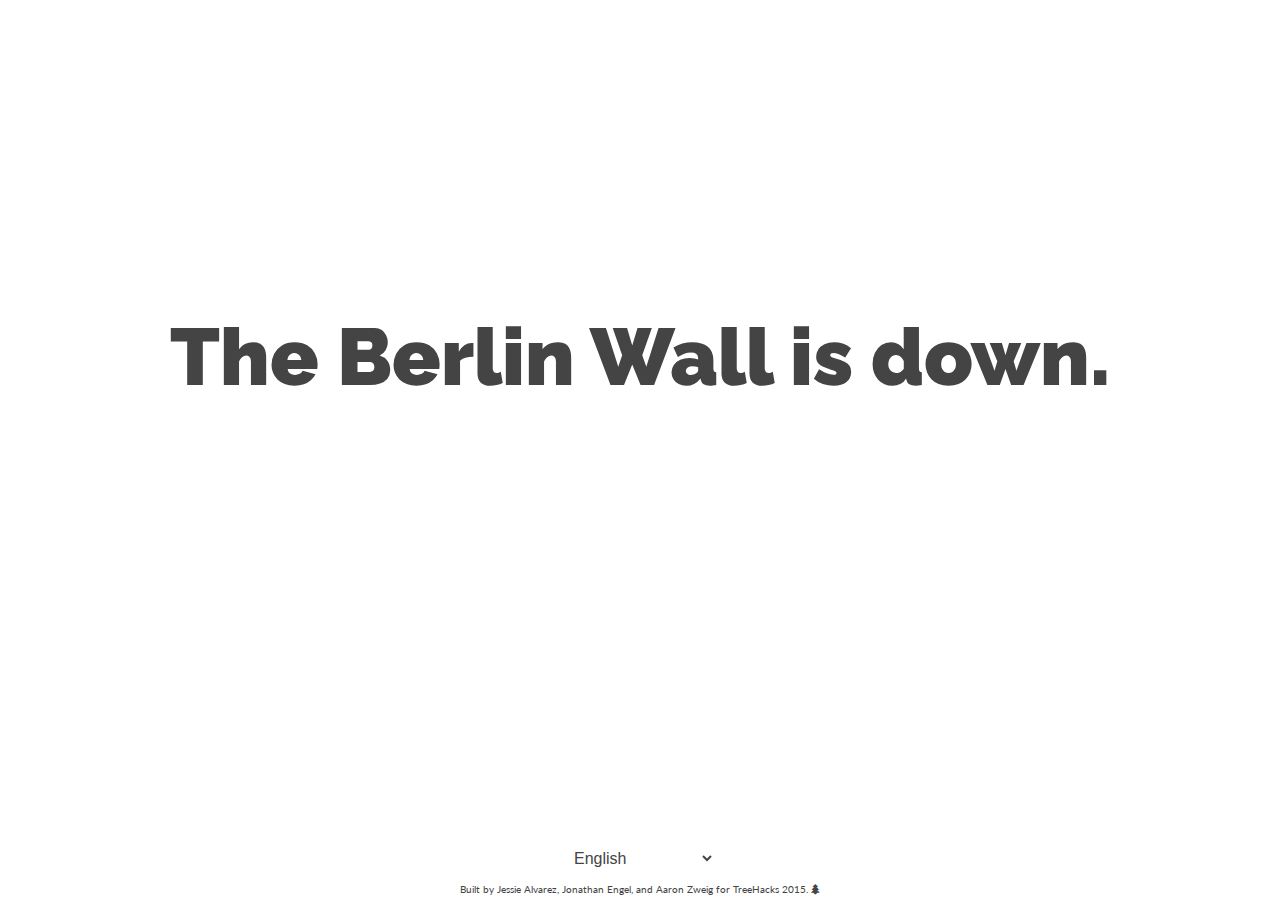
==== index.html @ 07a872fe "Added selected value (English)" ====
<!DOCTYPE html>
<html>

<head>
    <link href='http://fonts.googleapis.com/css?family=Lato:400,900|Raleway:600,800,700|Oswald:700' rel='stylesheet' type='text/css'>
    <link rel="stylesheet" href="http://maxcdn.bootstrapcdn.com/font-awesome/4.3.0/css/font-awesome.min.css">
    <link type="text/css" rel="stylesheet" href="scss/style.css" />
    <title>YES - Is it down?</title>
    <meta charset="utf-8">
</head>

<body>
    <div class="container">
        <div id="message">
            <h1 id="messageText">The Berlin Wall is down.</h1>
        </div>
    </div>

    <footer>

        <form id="language">
            <select onchange="this.form.submit()">
                <option selected value="english">English</option>
                <option value="german">Deutsch</option>
                <option value="french">Français</option>
                <option value="russian">Русский</option>
            </select>
        </form>
        <span>Built by Jessie Alvarez, Jonathan Engel, and Aaron Zweig for TreeHacks 2015. <i class="fa fa-tree"></i></span>
    </footer>
    <script src="date.js"></script>
</body>

</html>
---- scss/style.css ----
/* line 1, /Users/jessiealvarez/TreeHacks/Berlin-Wall/scss/style.scss */
html {
  max-height: 100%; }

/* line 5, /Users/jessiealvarez/TreeHacks/Berlin-Wall/scss/style.scss */
body {
  background-image: url('../img/concrete_seamless.png');
  color: #444;
  font-family: 'Lato', sans-serif;
  max-height: 100%;
  margin: 20% 0 100px 0; }

/* line 14, /Users/jessiealvarez/TreeHacks/Berlin-Wall/scss/style.scss */
.container {
  width: 85%;
  margin: 0 auto;
  text-align: center; }

/* line 20, /Users/jessiealvarez/TreeHacks/Berlin-Wall/scss/style.scss */
#message {
  text-align: center; }

/* line 24, /Users/jessiealvarez/TreeHacks/Berlin-Wall/scss/style.scss */
h1 {
  color: #444;
  display: inline-block;
  font-family: 'Raleway', sans-serif;
  font-weight: 900;
  font-size: 5em; }

/* line 32, /Users/jessiealvarez/TreeHacks/Berlin-Wall/scss/style.scss */
footer {
  width: 100%;
  height: 60px;
  text-align: center;
  vertical-align: middle;
  position: absolute;
  left: 0;
  bottom: 0; }

/* line 42, /Users/jessiealvarez/TreeHacks/Berlin-Wall/scss/style.scss */
footer span {
  font-size: 10px; }

/* line 46, /Users/jessiealvarez/TreeHacks/Berlin-Wall/scss/style.scss */
form {
  margin: 0;
  padding: 0; }

/* line 51, /Users/jessiealvarez/TreeHacks/Berlin-Wall/scss/style.scss */
select {
  margin-bottom: 0;
  background: transparent;
  color: #444;
  width: 150px;
  padding: 5px 35px 5px 5px;
  font-size: 1em;
  height: 37px;
  border: none; }

/*target Internet Explorer 9 and Internet Explorer 10:*/
@media screen and (min-width: 0\0) {
  /* line 64, /Users/jessiealvarez/TreeHacks/Berlin-Wall/scss/style.scss */
  select {
    background: none;
    padding: 5px; }
 }

/*# sourceMappingURL=style.css.map */
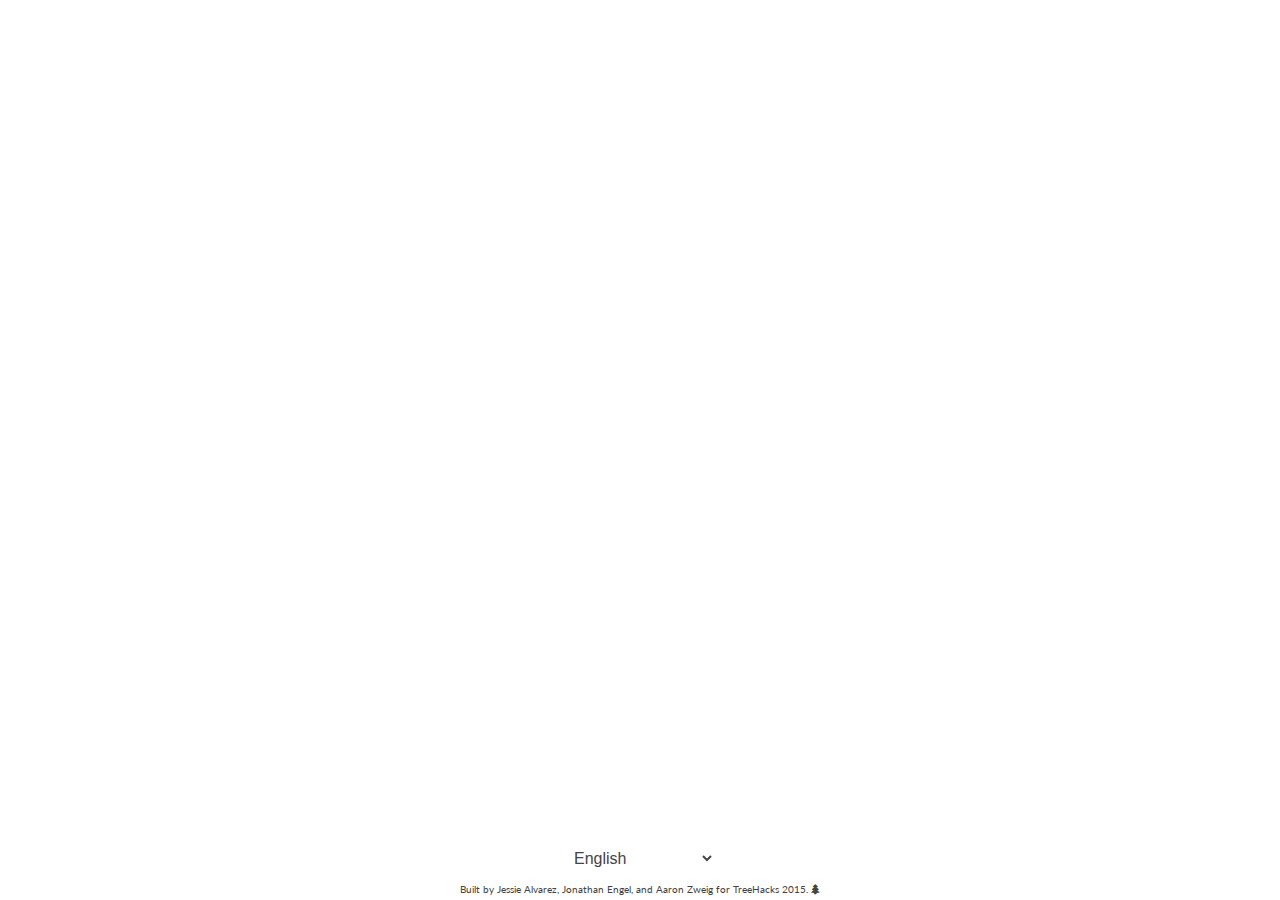
==== commit 86bed6c9: "Update index.html" ====
--- a/index.html
+++ b/index.html
@@ -12,14 +12,14 @@
 <body>
     <div class="container">
         <div id="message">
-            <h1 id="messageText">The Berlin Wall is down.</h1>
+            <h1 id="messageText"></h1>
         </div>
     </div>
 
     <footer>
 
         <form id="language">
-            <select onchange="this.form.submit()">
+            <select onchange="refresh()">
                 <option selected value="english">English</option>
                 <option value="german">Deutsch</option>
                 <option value="french">Français</option>
@@ -31,4 +31,4 @@
     <script src="date.js"></script>
 </body>
 
-</html>+</html>
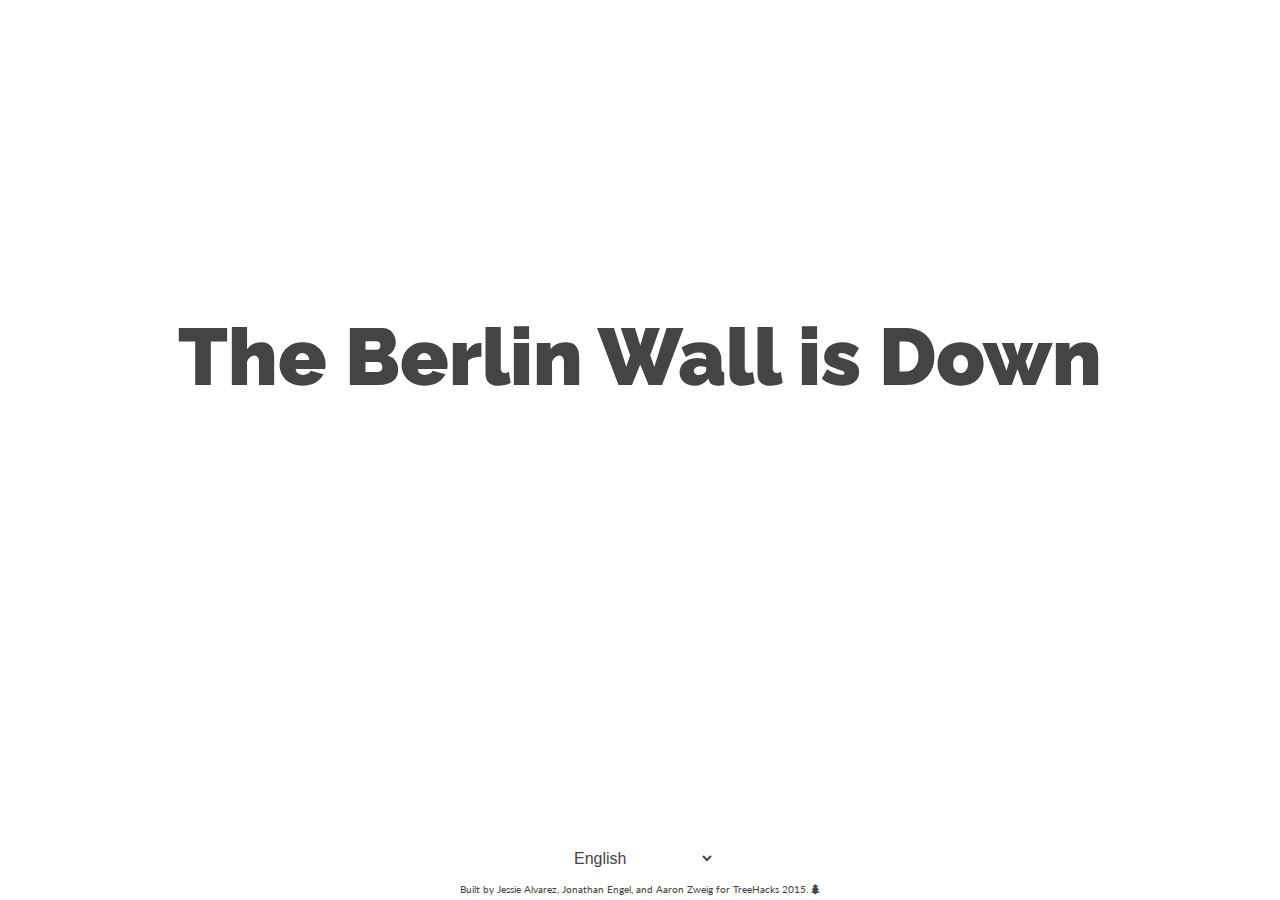
==== commit 911ee90d: "Update index.html" ====
--- a/index.html
+++ b/index.html
@@ -9,7 +9,7 @@
     <meta charset="utf-8">
 </head>
 
-<body>
+<body onload = "refresh()">
     <div class="container">
         <div id="message">
             <h1 id="messageText"></h1>
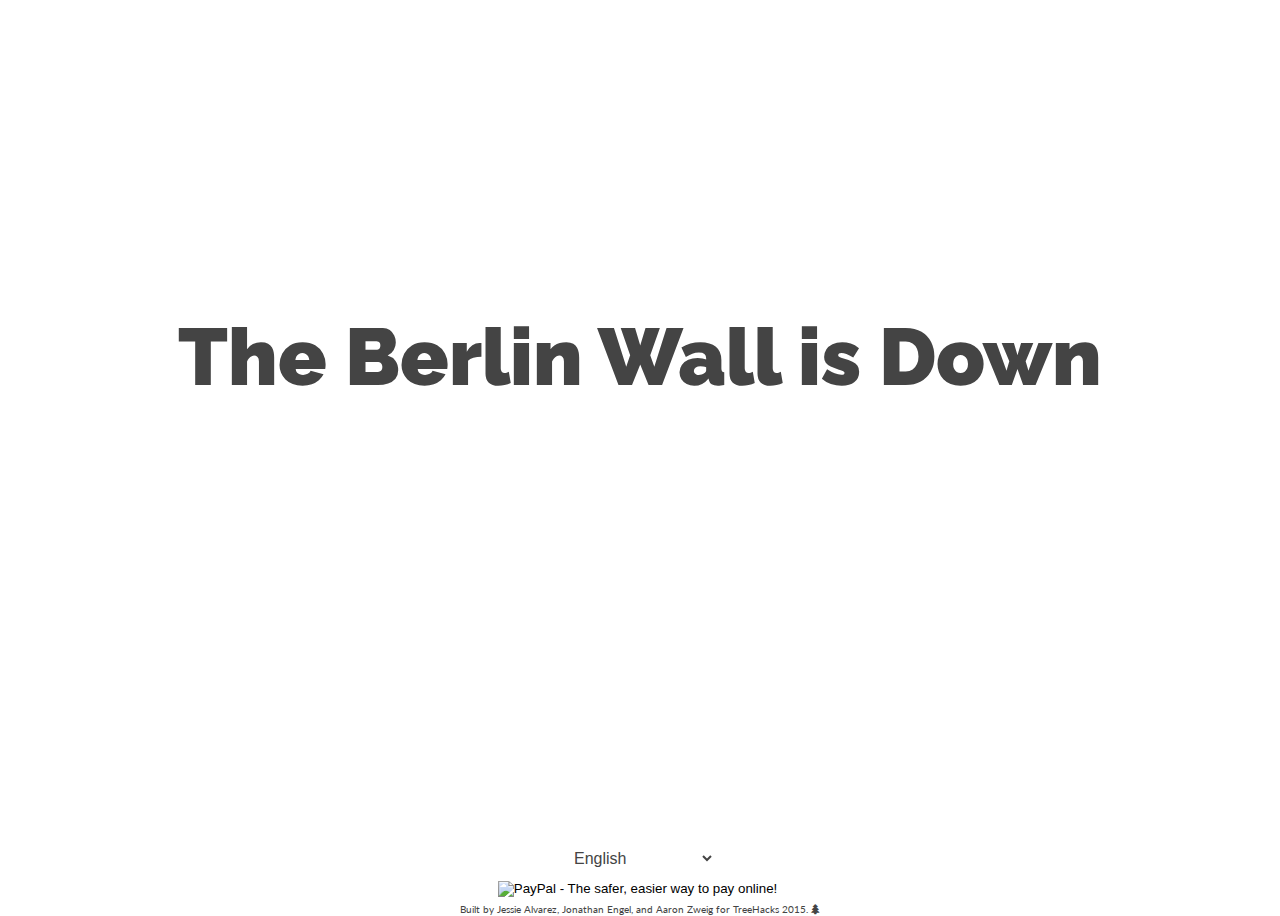
==== commit 7bb46824: "Update index.html" ====
--- a/index.html
+++ b/index.html
@@ -5,11 +5,11 @@
     <link href='http://fonts.googleapis.com/css?family=Lato:400,900|Raleway:600,800,700|Oswald:700' rel='stylesheet' type='text/css'>
     <link rel="stylesheet" href="http://maxcdn.bootstrapcdn.com/font-awesome/4.3.0/css/font-awesome.min.css">
     <link type="text/css" rel="stylesheet" href="scss/style.css" />
-    <title>YES - Is it down?</title>
+    <title>Is the Berlin Wall down?</title>
     <meta charset="utf-8">
 </head>
 
-<body onload = "refresh()">
+<body onload="refresh()">
     <div class="container">
         <div id="message">
             <h1 id="messageText"></h1>
@@ -26,8 +26,17 @@
                 <option value="russian">Русский</option>
             </select>
         </form>
+        <form action="https://www.paypal.com/cgi-bin/webscr" method="post" target="_top">
+        <input type="hidden" name="cmd" value="_s-xclick">
+        <input type="hidden" name="encrypted" value="-----BEGIN [base64]/pTBTcQT6bbIFoKb5jRscN3Q8OU3Kc6JxyWakgOpV4qYZlZu/+vaSJCQGXLrFCxkFis3bH7GM1wiUGVW++iCjqVkq+w9f0wUVBrG5EG9unFDcjS9R1Ij77BmwowxFKE4+e8v40bEpgxFaG/nwTDFIsna5K+7C2gykwWjITELMAkGBSsOAwIaBQAwgbwGCSqGSIb3DQEHATAUBggqhkiG9w0DBwQIpKdNQW8Z0geAgZhKnGGAXuduNzAo2l/Ma8vuEoD3BhTkHY8g6CVBsXWtuUzc0M9C57XYYAEsnzDI/wnHJBjUXPaXcUec5iZc0+QGngsYzkFRTqboJbgACSjnQ5h6DBa6piI5P2+Il4gQwVTIsqluccOTZm/tIGzUU58z9vzoYD0qotsGy54fd1FPL0PWdrhMQWFGO6tgJ6+J/[base64]/Za+GJ/[base64]/9j/iKG4Thia/[base64]/7cfqx2G7XlOXF3Dyd8TcDUtHbLHujl2HVh0f6oft63kG+tUiz/C3HEwIMfBG+62Hxv8aqi+C185tLPrlOmZDl0PCakN+J46citlyj39UYyrR0neb9CUxk5BlQ2Fuo0LdfMxZwnju/T+ZQ=-----END PKCS7-----
+        ">
+        <input type="image" src="https://www.paypalobjects.com/en_US/i/btn/btn_donate_SM.gif" border="0" name="submit" alt="PayPal - The safer, easier way to pay online!">
+        <img alt="" border="0" src="https://www.paypalobjects.com/en_US/i/scr/pixel.gif" width="1" height="1">
+        </form>
+
         <span>Built by Jessie Alvarez, Jonathan Engel, and Aaron Zweig for TreeHacks 2015. <i class="fa fa-tree"></i></span>
     </footer>
+    <script src="http://ajax.googleapis.com/ajax/libs/jquery/1.11.2/jquery.min.js"></script>
     <script src="date.js"></script>
 </body>
 
